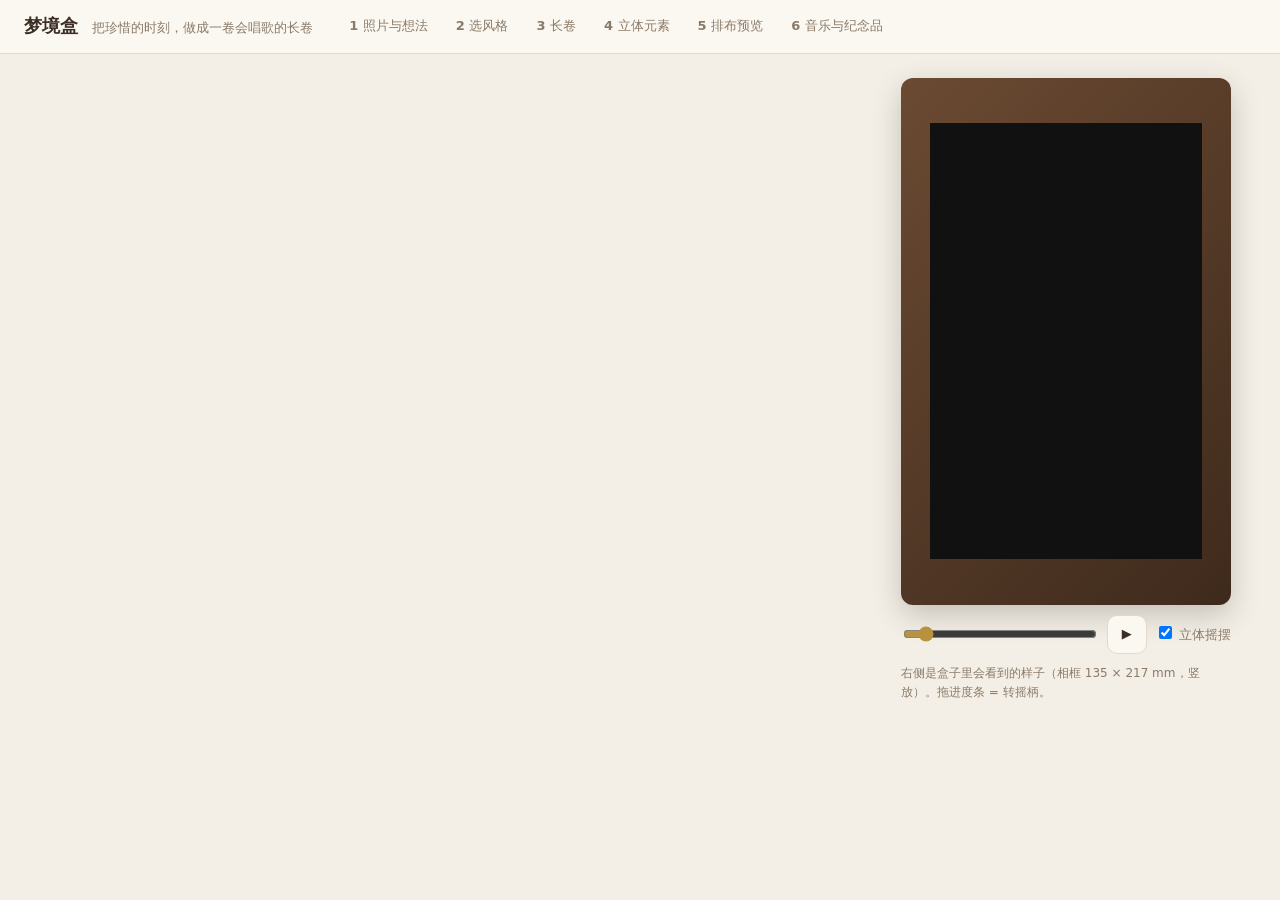
==== prototype/create/index.html @ 6dd05f29 "userweb：用户网页 /create 与通用长卷渲染器 - prototype/src/scroll.js：读 world.json 的长卷渲染器（竖屏沿横向长卷平移、分层深度与透视补偿、3D 元" ====
<!doctype html>
<html lang="zh-CN">
<head>
<meta charset="utf-8">
<meta name="viewport" content="width=device-width,initial-scale=1,viewport-fit=cover">
<title>做一卷音乐长卷</title>
<link rel="icon" href="data:,">
<link rel="stylesheet" href="create.css">
</head>
<body>
<header class="top">
  <div class="brand">梦境盒 <span>把珍惜的时刻，做成一卷会唱歌的长卷</span></div>
  <ol class="steps" id="steps">
    <li data-s="1">照片与想法</li><li data-s="2">选风格</li><li data-s="3">长卷</li>
    <li data-s="4">立体元素</li><li data-s="5">排布预览</li><li data-s="6">音乐与纪念品</li>
  </ol>
  <span class="save" id="save"></span>
</header>

<main class="layout">
  <section class="panel" id="panel"></section>
  <aside class="preview" id="preview">
    <div class="device"><div class="bezel"><div class="screen" id="screen"></div></div></div>
    <div class="pv-ctl">
      <input type="range" id="pv-p" min="0" max="1000" value="80">
      <button id="pv-play">▶</button>
      <label><input type="checkbox" id="pv-wig" checked> 立体摇摆</label>
    </div>
    <div class="pv-note" id="pv-note">右侧是盒子里会看到的样子（相框 135 × 217 mm，竖放）。拖进度条 = 转摇柄。</div>
  </aside>
</main>

<template id="t-step1">
  <h2>上传几张想珍藏的照片</h2>
  <p class="lead">1–5 张，每张会成为长卷里的一站，按顺序从左到右展开。给每张写一句话，会成为这一站的名字。</p>
  <label class="drop" id="drop"><input type="file" accept="image/*" multiple hidden id="files"><b>点这里，或把照片拖进来</b><span>手机上会先缩小再上传</span></label>
  <div class="photos" id="photos"></div>
  <div class="field"><label>你的想法</label><textarea id="idea" rows="2" placeholder="比如：送给妈妈的 60 岁生日，想起我们一起去过的海边"></textarea></div>
  <div class="field"><label>木盒铭牌</label><input id="nameplate" maxlength="24" placeholder="For You"></div>
  <div class="actions"><button class="primary" id="next1" disabled>下一步：选风格</button></div>
</template>

<template id="t-step2">
  <h2>选一种画风</h2>
  <p class="lead">长卷、立体元素和装饰框都按这个风格来画，也会带上一首相配的曲子。</p>
  <div class="styles" id="styles"></div>
  <div class="actions"><button id="back2">上一步</button><button class="primary" id="make">生成我的长卷</button></div>
  <p class="hint" id="make-hint"></p>
</template>

<template id="t-step3">
  <h2>你的长卷</h2>
  <p class="lead">现在每一站先放着原照片。点「按风格重画」，Tripo 会把照片画成所选的风格（每站约 10 额度）。不满意可以再画，旧的版本都留着。</p>
  <div class="scroll" id="scroll"></div>
  <div class="actions"><button id="paint-all">全部按风格重画</button><button class="primary" id="next3">下一步：立体元素</button></div>
</template>

<template id="t-step4">
  <h2>让画里的东西立起来</h2>
  <p class="lead">在画上框出想立体化的东西（人、建筑、树、花……），它会被重画成适合 3D 的参考图，你确认后再生成 3D 模型，放回画里同一个位置。一站建议 1–3 个。</p>
  <div class="st-tabs" id="st-tabs"></div>
  <div class="el-work">
    <div class="el-canvas"><canvas id="el-cv"></canvas><span class="hint">在画上拖一个框</span></div>
    <div class="el-list" id="el-list"></div>
  </div>
  <div class="actions"><button id="back4">上一步</button><button class="primary" id="next4">下一步：排布预览</button></div>
</template>

<template id="t-step5">
  <h2>排布与预览</h2>
  <p class="lead">右边就是盒子里的效果。「自动排布」按画面位置给每样东西安排前后深度：越靠下越靠近你。也可以逐个调整。</p>
  <div class="actions left"><button id="auto">自动排布</button></div>
  <div class="layers" id="layers"></div>
  <div class="actions"><button id="back5">上一步</button><button class="primary" id="next5">下一步：音乐与纪念品</button></div>
</template>

<template id="t-step6">
  <h2>配一首曲子，留一件纪念品</h2>
  <p class="lead">音乐只在摇的时候响，停手就停。长卷的尽头会升起一件纪念品，下面是你想说的一句话。</p>
  <div class="songs" id="songs"></div>
  <div class="field"><label>纪念品</label><select id="souv"></select><div class="hint">用前面做好的某个立体元素，或者单独上传一张物件的照片生成。</div>
    <button id="souv-up">上传一张照片单独生成纪念品</button><div id="souv-job"></div></div>
  <div class="field"><label>纪念品下面的一句话</label><input id="souv-text" maxlength="40" placeholder="愿你一直被温柔对待"></div>
  <div class="actions"><button id="back6">上一步</button><button class="primary" id="publish">完成，送到相框</button></div>
  <div class="done" id="done" hidden></div>
</template>

<script type="module" src="create.js"></script>
</body>
</html>
---- prototype/create/create.css ----
:root {
  --bg: #f4efe6; --paper: #fbf8f2; --ink: #3b2f25; --dim: #8a7a68; --line: #e3d9c8;
  --gold: #b8923f; --ok: #5f8a5a; --bad: #b5523b; --chip: #efe7d8; --walnut: #5b3a26;
}
* { box-sizing: border-box; }
html, body { margin: 0; background: var(--bg); color: var(--ink); font: 15px/1.6 -apple-system, "PingFang SC", system-ui, sans-serif; }
button { font: inherit; color: var(--ink); background: var(--paper); border: 1px solid var(--line); border-radius: 10px; padding: 8px 14px; cursor: pointer; }
button:hover { border-color: var(--gold); }
button.primary { background: var(--walnut); color: #fbf3e2; border-color: var(--walnut); }
button:disabled { opacity: .45; cursor: not-allowed; }
input, textarea, select { font: inherit; color: var(--ink); background: #fff; border: 1px solid var(--line); border-radius: 8px; padding: 8px 10px; width: 100%; }
h2 { margin: 0 0 4px; font-size: 22px; }
.lead { color: var(--dim); margin: 0 0 18px; }
.hint { color: var(--dim); font-size: 12px; }

.top { position: sticky; top: 0; z-index: 10; display: flex; flex-wrap: wrap; align-items: center; gap: 8px 24px; padding: 12px 24px; background: #fbf8f2ee; backdrop-filter: blur(6px); border-bottom: 1px solid var(--line); }
.brand { font-weight: 700; font-size: 18px; }
.brand span { font-weight: 400; font-size: 13px; color: var(--dim); margin-left: 8px; }
.steps { display: flex; gap: 4px; list-style: none; margin: 0; padding: 0; counter-reset: s; flex-wrap: wrap; }
.steps li { counter-increment: s; padding: 4px 12px; border-radius: 99px; font-size: 13px; color: var(--dim); cursor: pointer; }
.steps li::before { content: counter(s) " "; font-weight: 700; }
.steps li.on { background: var(--walnut); color: #fbf3e2; }
.steps li.locked { opacity: .4; cursor: not-allowed; }
.save { margin-left: auto; font-size: 12px; color: var(--dim); }

.layout { display: grid; grid-template-columns: minmax(0, 1fr) 380px; gap: 24px; padding: 24px; max-width: 1400px; margin: 0 auto; }
.panel { min-width: 0; }
.preview { position: sticky; top: 76px; align-self: start; display: flex; flex-direction: column; align-items: center; gap: 10px; }
.device .bezel { background: linear-gradient(135deg, #6b4a32, #3e2a1c); border-radius: 12px; display: grid; place-items: center; box-shadow: 0 10px 30px #0003; width: 330px; height: 527px; }
.device .screen { width: 272px; height: 436px; background: #111; overflow: hidden; }
.device canvas { display: block; }
.pv-ctl { display: flex; align-items: center; gap: 8px; width: 330px; font-size: 13px; }
.pv-ctl input[type=range] { flex: 1; accent-color: var(--gold); padding: 0; }
.pv-ctl label { white-space: nowrap; color: var(--dim); }
.pv-ctl input[type=checkbox] { width: auto; }
.pv-note { width: 330px; font-size: 12px; color: var(--dim); }

.drop { display: flex; flex-direction: column; align-items: center; gap: 4px; padding: 28px; border: 2px dashed var(--line); border-radius: 14px; background: var(--paper); cursor: pointer; text-align: center; }
.drop.over { border-color: var(--gold); }
.drop span { color: var(--dim); font-size: 12px; }
.photos { display: flex; gap: 12px; flex-wrap: wrap; margin: 14px 0; }
.photo { width: 150px; background: #fff; border: 1px solid var(--line); border-radius: 12px; padding: 8px; }
.photo img { width: 100%; height: 150px; object-fit: cover; border-radius: 8px; display: block; }
.photo input { margin-top: 6px; font-size: 13px; padding: 5px 7px; }
.photo .row { display: flex; justify-content: space-between; margin-top: 6px; }
.photo .row button { padding: 2px 8px; font-size: 12px; }
.field { margin: 14px 0; }
.field > label { display: block; font-size: 13px; color: var(--dim); margin-bottom: 4px; }
.field button { margin-top: 8px; }
.actions { display: flex; gap: 10px; justify-content: flex-end; margin-top: 20px; flex-wrap: wrap; }
.actions.left { justify-content: flex-start; margin-top: 0; }

.styles { display: grid; grid-template-columns: repeat(auto-fill, minmax(190px, 1fr)); gap: 14px; }
.style { background: #fff; border: 2px solid var(--line); border-radius: 14px; overflow: hidden; cursor: pointer; }
.style.on { border-color: var(--walnut); box-shadow: 0 0 0 3px #5b3a2633; }
.style .art { height: 170px; display: flex; }
.style .art img { width: 100%; height: 100%; object-fit: cover; }
.style .art i { flex: 1; }
.style .txt { padding: 10px 12px; }
.style .txt b { display: block; }
.style .txt span { color: var(--dim); font-size: 12px; }

.scroll { display: flex; gap: 0; overflow-x: auto; padding-bottom: 8px; border-radius: 12px; }
.station { flex: none; width: 200px; background: #fff; border-right: 1px dashed var(--line); }
.station .art { height: 320px; background: var(--chip) center/cover no-repeat; position: relative; }
.station .art .badge { position: absolute; left: 8px; top: 8px; background: #000a; color: #fff; font-size: 12px; padding: 2px 8px; border-radius: 99px; }
.station .meta { padding: 8px; }
.station .meta input { font-size: 13px; padding: 4px 6px; }
.station .meta .row { display: flex; gap: 4px; margin-top: 6px; flex-wrap: wrap; align-items: center; }
.station .meta button { font-size: 12px; padding: 3px 8px; }
.station .meta .st { font-size: 12px; color: var(--dim); }
.station .meta .st.bad { color: var(--bad); }
.station.end .art { display: grid; place-items: center; color: var(--dim); font-size: 13px; background: var(--paper); }

.st-tabs { display: flex; gap: 6px; flex-wrap: wrap; margin-bottom: 10px; }
.st-tabs button.on { background: var(--walnut); color: #fbf3e2; }
.el-work { display: grid; grid-template-columns: minmax(0, 340px) 1fr; gap: 16px; }
.el-canvas { position: relative; }
.el-canvas canvas { width: 100%; aspect-ratio: 10 / 16; border-radius: 10px; background: var(--chip); cursor: crosshair; touch-action: none; display: block; }
.el-canvas .hint { position: absolute; left: 8px; bottom: 8px; color: #fff; text-shadow: 0 1px 2px #000; }
.el { background: #fff; border: 1px solid var(--line); border-radius: 12px; padding: 10px; margin-bottom: 10px; }
.el .row { display: flex; gap: 6px; align-items: center; flex-wrap: wrap; }
.el .row input { flex: 1; min-width: 120px; padding: 5px 8px; }
.el button { font-size: 12px; padding: 4px 9px; }
.el .st { font-size: 12px; color: var(--dim); margin-top: 6px; }
.el .st.ok { color: var(--ok); } .el .st.bad { color: var(--bad); }
.thumbs { display: flex; gap: 6px; margin-top: 8px; flex-wrap: wrap; }
.thumbs figure { margin: 0; width: 64px; font-size: 11px; color: var(--dim); text-align: center; }
.thumbs img { width: 64px; height: 84px; object-fit: contain; background: #fff; border: 1px solid var(--line); border-radius: 6px; }
.gate { margin-top: 8px; padding: 8px 10px; background: #fff7e6; border: 1px solid var(--gold); border-radius: 10px; font-size: 13px; }
.gate .row { margin-top: 6px; }
.suggest { font-size: 13px; background: var(--chip); border-radius: 10px; padding: 8px 10px; margin-bottom: 10px; }

.layers { display: flex; flex-direction: column; gap: 12px; margin-top: 12px; }
.lgroup { background: #fff; border: 1px solid var(--line); border-radius: 12px; padding: 10px 12px; }
.lgroup h3 { margin: 0 0 6px; font-size: 14px; }
.lrow { display: grid; grid-template-columns: 110px 1fr 1fr 1fr 90px 30px; gap: 8px; align-items: center; font-size: 12px; padding: 4px 0; border-top: 1px solid var(--chip); }
.lrow label { display: flex; flex-direction: column; color: var(--dim); }
.lrow input[type=range] { padding: 0; accent-color: var(--gold); }
.lrow select { padding: 3px; font-size: 12px; }
.lrow button { padding: 2px 6px; font-size: 12px; }

.songs { display: grid; grid-template-columns: repeat(auto-fill, minmax(170px, 1fr)); gap: 10px; }
.song { background: #fff; border: 2px solid var(--line); border-radius: 12px; padding: 10px 12px; cursor: pointer; }
.song.on { border-color: var(--walnut); }
.song span { display: block; color: var(--dim); font-size: 12px; }
.song button { margin-top: 6px; font-size: 12px; padding: 3px 8px; }
.done { margin-top: 18px; padding: 16px; background: #fff; border: 2px solid var(--ok); border-radius: 14px; }
.done code { display: block; font-size: 18px; margin: 6px 0; padding: 8px 10px; background: var(--chip); border-radius: 8px; word-break: break-all; }

@media (max-width: 1000px) {
  .layout { grid-template-columns: 1fr; padding: 16px; }
  .preview { position: static; order: 2; }
  .el-work { grid-template-columns: 1fr; }
  .lrow { grid-template-columns: 1fr 1fr; }
}
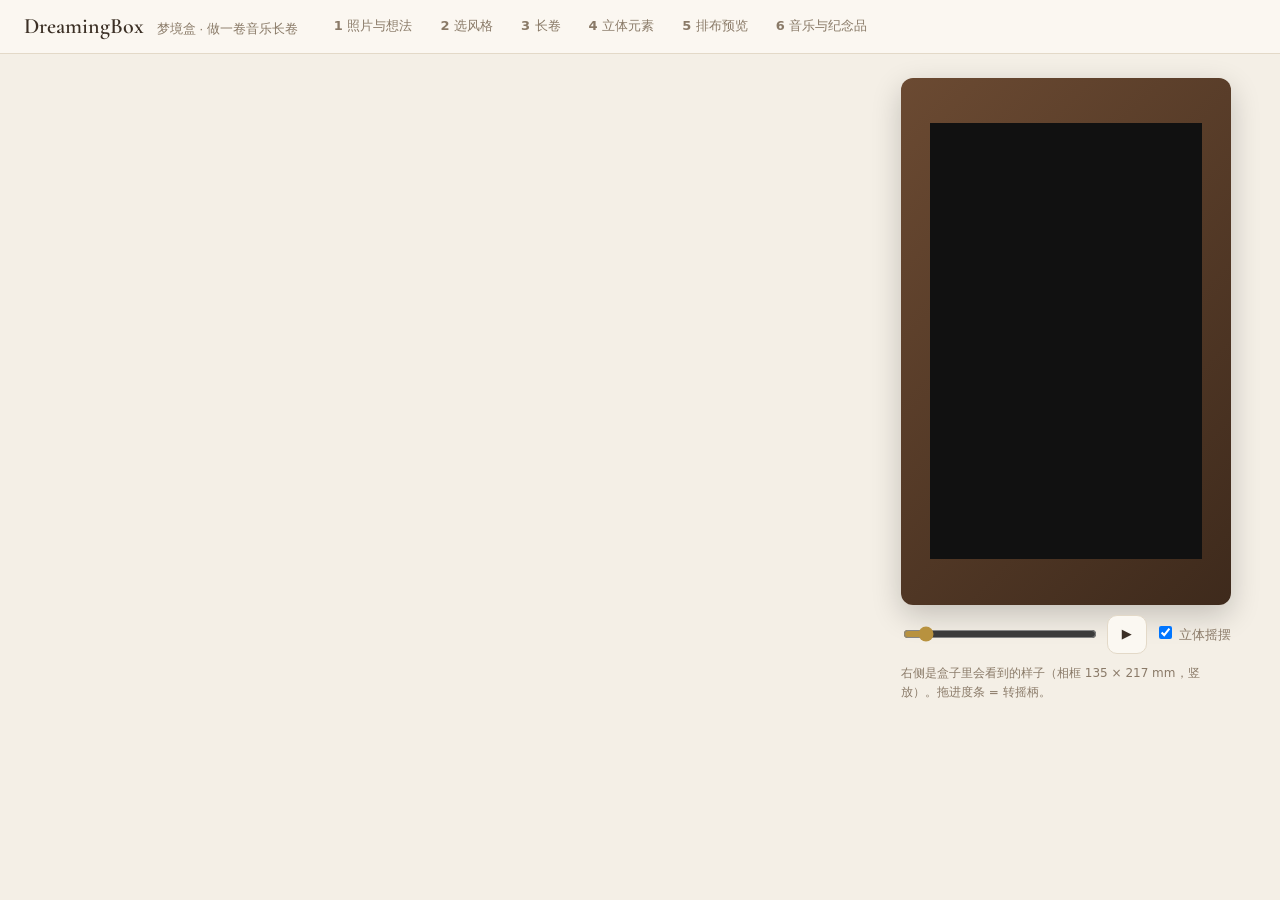
==== commit bc73de94: "userweb：首页（产品介绍、画风对比、创作 / 工作台两个入口） - / 是首页：首屏一张案例照片可切换四种画风，三步说明，四种画风，两个入口；主按钮开始创作、次按钮直接进案例（/create/?" ====
--- a/prototype/create/index.html
+++ b/prototype/create/index.html
@@ -5,11 +5,12 @@
 <meta name="viewport" content="width=device-width,initial-scale=1,viewport-fit=cover">
 <title>做一卷音乐长卷</title>
 <link rel="icon" href="data:,">
+<link href="https://fonts.googleapis.com/css2?family=Cormorant+Garamond:wght@600&display=swap" rel="stylesheet">
 <link rel="stylesheet" href="create.css">
 </head>
 <body>
 <header class="top">
-  <div class="brand">梦境盒 <span>把珍惜的时刻，做成一卷会唱歌的长卷</span></div>
+  <a class="brand" href="/" title="回到首页">DreamingBox <span>梦境盒 · 做一卷音乐长卷</span></a>
   <ol class="steps" id="steps">
     <li data-s="1">照片与想法</li><li data-s="2">选风格</li><li data-s="3">长卷</li>
     <li data-s="4">立体元素</li><li data-s="5">排布预览</li><li data-s="6">音乐与纪念品</li>
@@ -17,6 +18,7 @@
   <span class="save" id="save"></span>
 </header>
 
+<div class="demo-bar" id="demo-bar" hidden>案例模式：「按风格重画」「生成 3D」是模拟播放，结果是事先用 Tripo 生成的真实素材，不消耗额度。<a href="index.html">自己做一卷</a></div>
 <main class="layout">
   <section class="panel" id="panel"></section>
   <aside class="preview" id="preview">
@@ -31,6 +33,7 @@
 </main>
 
 <template id="t-step1">
+  <div class="demo-cta" id="demo-cta"><div><b>第一次来？先看一个完整的案例</b><span>三张旅行照片 → 四种画风 → 立体元素 → 纪念品，每一步都能操作；会花 Tripo 额度的步骤用预先生成好的真实结果模拟播放。</span></div><button class="primary" id="demo-go">直接体验案例</button></div>
   <h2>上传几张想珍藏的照片</h2>
   <p class="lead">1–5 张，每张会成为长卷里的一站，按顺序从左到右展开。给每张写一句话，会成为这一站的名字。</p>
   <label class="drop" id="drop"><input type="file" accept="image/*" multiple hidden id="files"><b>点这里，或把照片拖进来</b><span>手机上会先缩小再上传</span></label>
--- a/prototype/create/create.css
+++ b/prototype/create/create.css
@@ -14,8 +14,10 @@
 .hint { color: var(--dim); font-size: 12px; }
 
 .top { position: sticky; top: 0; z-index: 10; display: flex; flex-wrap: wrap; align-items: center; gap: 8px 24px; padding: 12px 24px; background: #fbf8f2ee; backdrop-filter: blur(6px); border-bottom: 1px solid var(--line); }
-.brand { font-weight: 700; font-size: 18px; }
-.brand span { font-weight: 400; font-size: 13px; color: var(--dim); margin-left: 8px; }
+.brand { font: 600 22px/1 "Cormorant Garamond", Georgia, serif; color: var(--ink); text-decoration: none; }
+.brand:hover { color: var(--gold); }
+:focus-visible { outline: 3px solid var(--gold); outline-offset: 2px; }
+.brand span { font: 400 13px/1 -apple-system, "PingFang SC", sans-serif; color: var(--dim); margin-left: 8px; }
 .steps { display: flex; gap: 4px; list-style: none; margin: 0; padding: 0; counter-reset: s; flex-wrap: wrap; }
 .steps li { counter-increment: s; padding: 4px 12px; border-radius: 99px; font-size: 13px; color: var(--dim); cursor: pointer; }
 .steps li::before { content: counter(s) " "; font-weight: 700; }
@@ -114,3 +116,14 @@
   .el-work { grid-template-columns: 1fr; }
   .lrow { grid-template-columns: 1fr 1fr; }
 }
+
+.demo-cta { display: flex; align-items: center; gap: 16px; justify-content: space-between; padding: 16px 18px; margin-bottom: 22px; background: linear-gradient(120deg, #fff7e6, #f3e6d0); border: 1px solid var(--gold); border-radius: 14px; }
+.demo-cta span { display: block; color: var(--dim); font-size: 13px; margin-top: 2px; }
+.demo-cta button { flex: none; }
+.demo-bar { background: #fff3d6; border-bottom: 1px solid var(--gold); padding: 8px 24px; font-size: 13px; color: #7a5a2c; }
+.demo-bar a { margin-left: 10px; color: var(--walnut); font-weight: 600; }
+.photo.ro img { cursor: default; }
+.bar { height: 5px; border-radius: 3px; background: var(--chip); overflow: hidden; margin-top: 6px; }
+.bar i { display: block; height: 100%; background: var(--gold); transition: width .3s; }
+
+[hidden] { display: none !important; }
